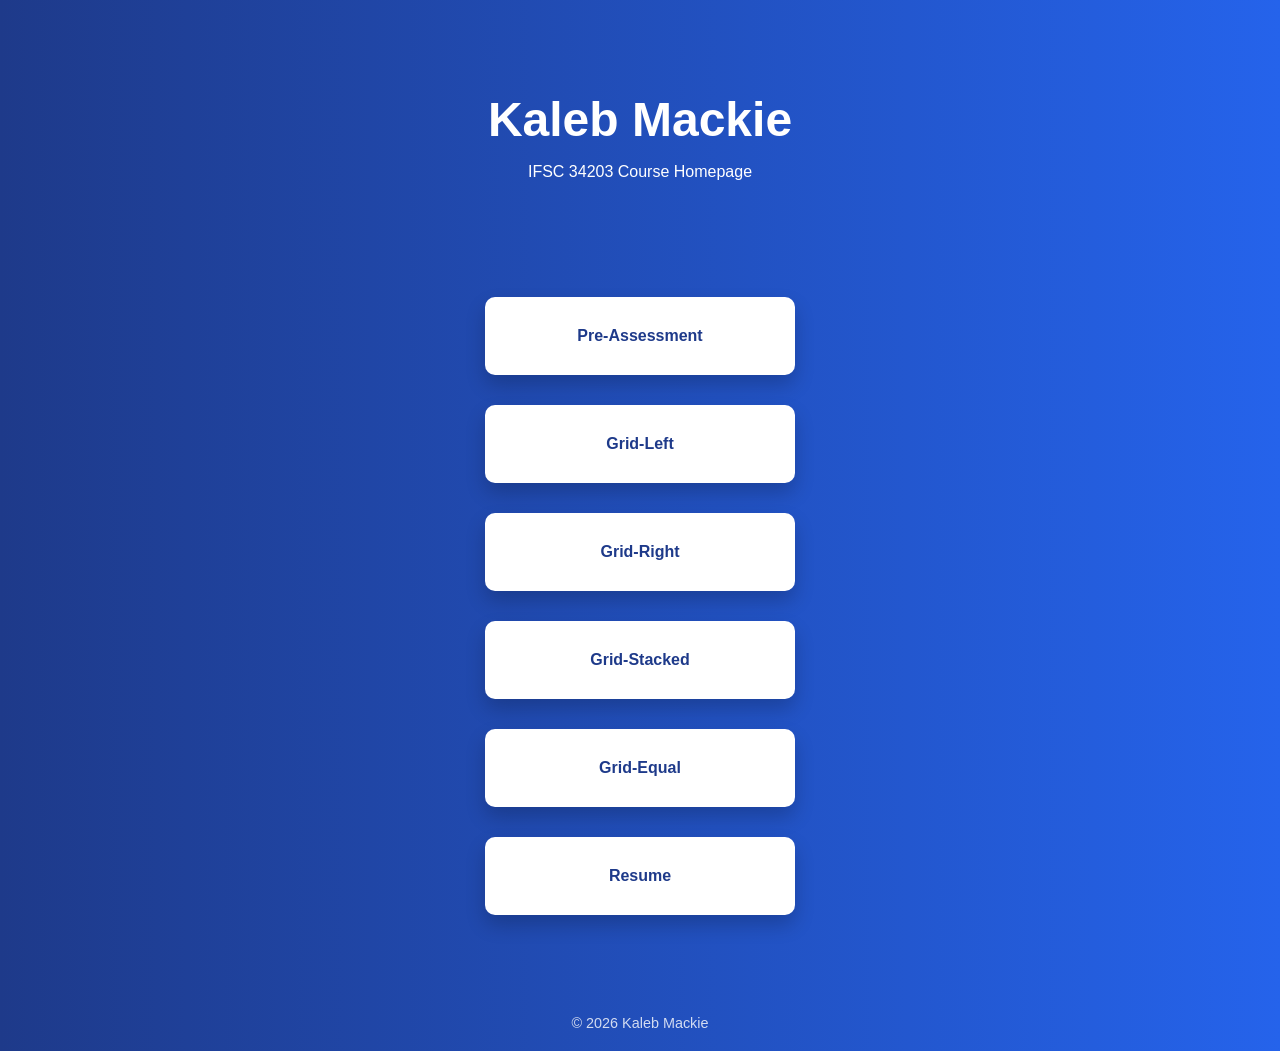
==== index.html @ 670e43a8 "3/4/26" ====
<!doctype html>
<html lang="en">
<head>
  <meta charset="utf-8">
  <title>Kaleb Mackie | IFSC 34203</title>
  <meta name="viewport" content="width=device-width, initial-scale=1">

  <style>
    body {
      margin: 0;
      font-family: Arial, Helvetica, sans-serif;
      background: linear-gradient(to right, #1e3a8a, #2563eb);
      color: white;
      text-align: center;
    }

    header {
      padding: 60px 20px;
    }

    h1 {
      font-size: 3rem;
      margin-bottom: 10px;
    }

    
    .assignments {
      display: flex;
      flex-direction: column;   
      align-items: center;      
      gap: 30px;
      padding: 40px 20px;
    }

    .card {
      background: white;
      color: #1e3a8a;
      padding: 30px;
      width: 250px;
      border-radius: 10px;
      text-decoration: none;
      font-weight: bold;
      box-shadow: 0 10px 20px rgba(0,0,0,0.2);
      transition: 0.3s;
    }

    .card:hover {
      transform: translateY(-5px);
      background: #f1f5f9;
    }

    footer {
      margin-top: 40px;
      padding: 20px;
      font-size: 0.9rem;
      opacity: 0.8;
    }
  </style>
</head>

<body>

  <header>
    <h1>Kaleb Mackie</h1>
    <p>IFSC 34203 Course Homepage</p>
  </header>

  <section class="assignments">
    
    <a class="card" href="public_html/pre-assesment/index.html">
      Pre-Assessment
    </a>

    <a class="card" href="public_html/css-grid-lab/grid-two-col-left.html">
      Grid-Left
    </a>

    <a class="card" href="public_html/css-grid-lab/grid-two-col-right.html">
      Grid-Right 
    </a>

    <a class="card" href="public_html/css-grid-lab/grid-two-col-stacked.html">
      Grid-Stacked 
    </a>

    <a class="card" href="public_html/css-grid-lab/grid-two-col-equal.html">
      Grid-Equal 
    </a>

    <a class="card" href="public_html/resume/index.html">
      Resume 
    </a>

  </section>

  <footer>
    © 2026 Kaleb Mackie
  </footer>

</body>
</html>
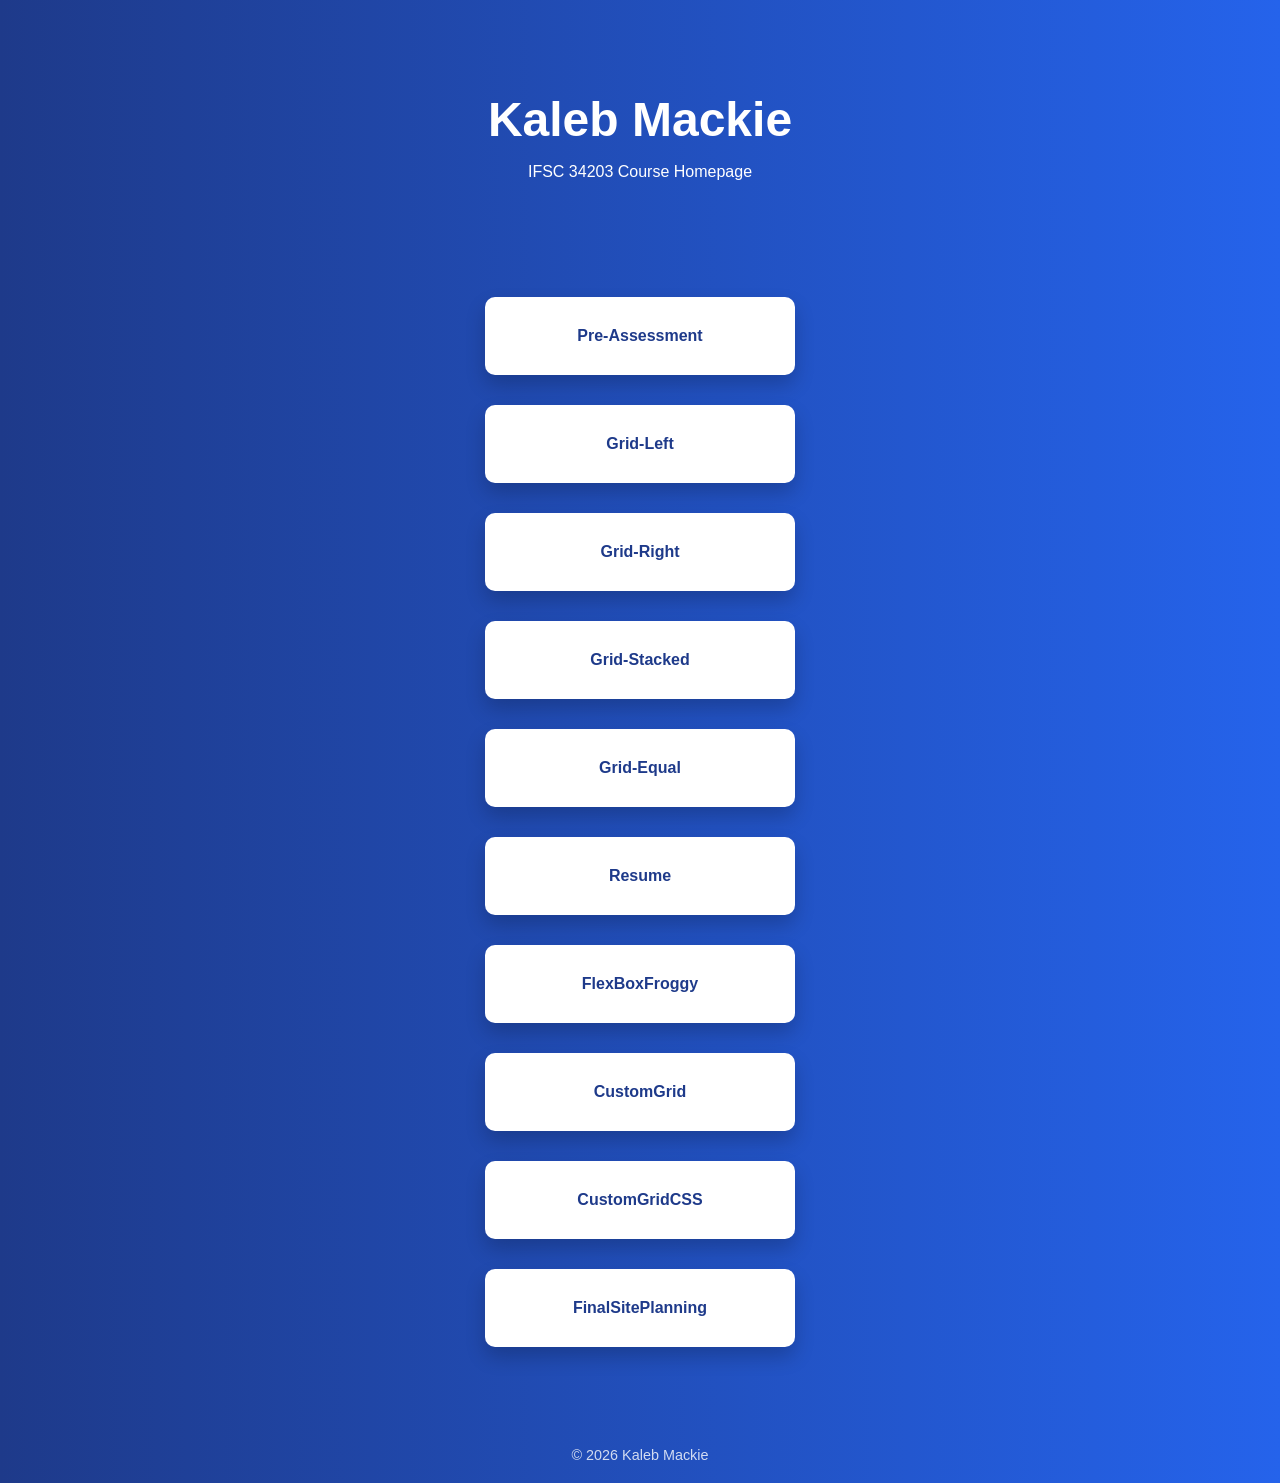
==== commit 56d63bd3: "work" ====
--- a/index.html
+++ b/index.html
@@ -91,6 +91,22 @@
       Resume 
     </a>
 
+     <a class="card" href="public_html/FlexboxFroggy/flexboxfroggy.png">
+      FlexBoxFroggy
+    </a>
+
+    <a class="card" href="public_html/CustomGridAssignment/index.html">
+      CustomGrid
+    </a>
+
+    <a class="card" href="public_html/CustomGridUsingCSS/index.html">
+      CustomGridCSS
+    </a>
+
+     <a class="card" href="public_html/FinalSitePlanning/index.html">
+      FinalSitePlanning
+    </a>
+
   </section>
 
   <footer>
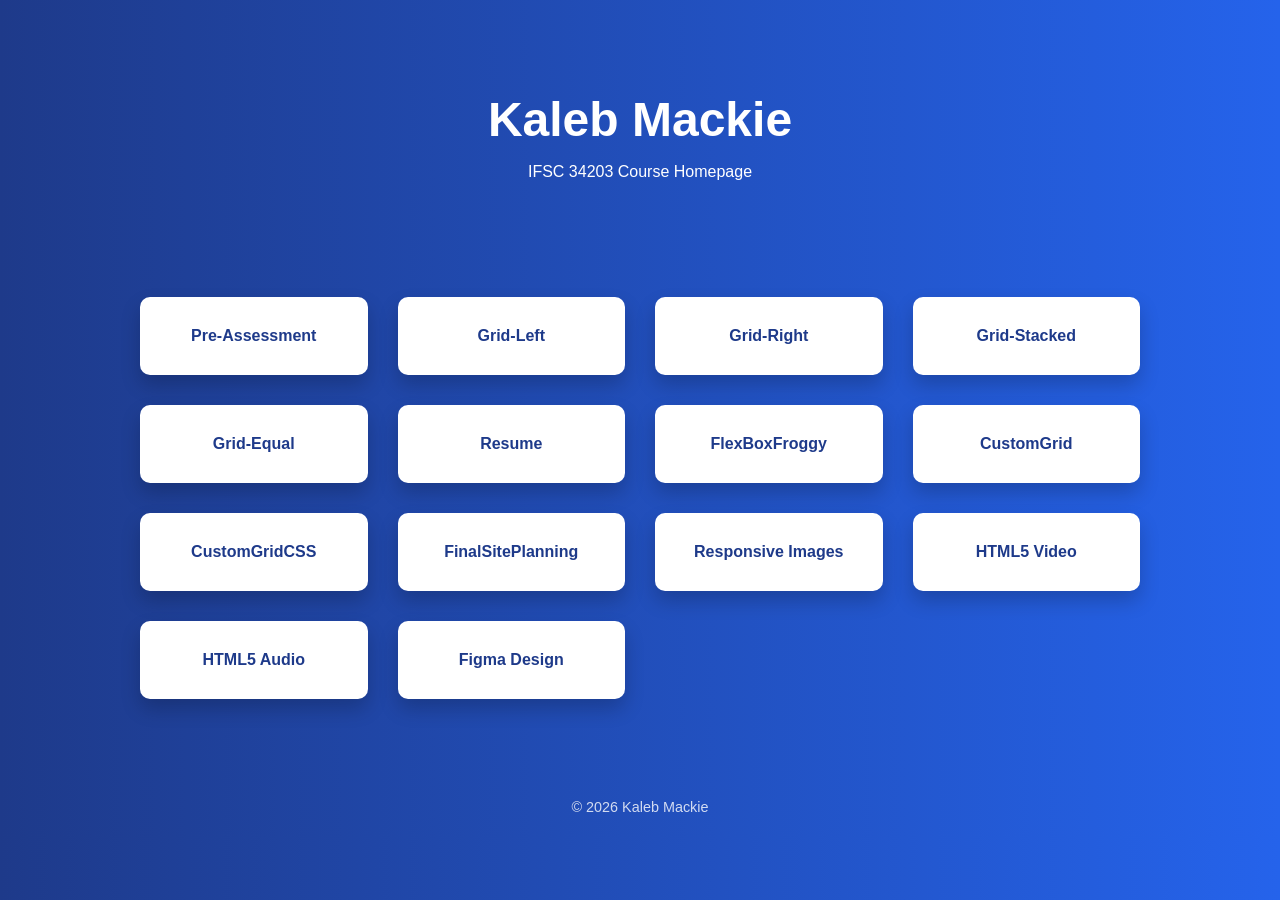
==== commit 5b9d0150: "new work" ====
--- a/index.html
+++ b/index.html
@@ -23,20 +23,19 @@
       margin-bottom: 10px;
     }
 
-    
     .assignments {
-      display: flex;
-      flex-direction: column;   
-      align-items: center;      
+      display: grid;
+      grid-template-columns: repeat(auto-fit, minmax(200px, 1fr));
       gap: 30px;
-      padding: 40px 20px;
+      padding: 40px;
+      max-width: 1000px;
+      margin: 0 auto;
     }
 
     .card {
       background: white;
       color: #1e3a8a;
       padding: 30px;
-      width: 250px;
       border-radius: 10px;
       text-decoration: none;
       font-weight: bold;
@@ -66,7 +65,7 @@
   </header>
 
   <section class="assignments">
-    
+
     <a class="card" href="public_html/pre-assesment/index.html">
       Pre-Assessment
     </a>
@@ -76,22 +75,22 @@
     </a>
 
     <a class="card" href="public_html/css-grid-lab/grid-two-col-right.html">
-      Grid-Right 
+      Grid-Right
     </a>
 
     <a class="card" href="public_html/css-grid-lab/grid-two-col-stacked.html">
-      Grid-Stacked 
+      Grid-Stacked
     </a>
 
     <a class="card" href="public_html/css-grid-lab/grid-two-col-equal.html">
-      Grid-Equal 
+      Grid-Equal
     </a>
 
     <a class="card" href="public_html/resume/index.html">
-      Resume 
+      Resume
     </a>
 
-     <a class="card" href="public_html/FlexboxFroggy/flexboxfroggy.png">
+    <a class="card" href="public_html/FlexboxFroggy/flexboxfroggy.png">
       FlexBoxFroggy
     </a>
 
@@ -103,9 +102,25 @@
       CustomGridCSS
     </a>
 
-     <a class="card" href="public_html/FinalSitePlanning/index.html">
+    <a class="card" href="public_html/FinalSitePlanning/index.html">
       FinalSitePlanning
     </a>
+
+    <a class="card" href="public_html/responsive-images/index.html">
+      Responsive Images
+    </a>
+
+    <a class="card" href="public_html/video/index.html">
+      HTML5 Video
+    </a>
+
+    <a class="card" href="public_html/audio/index.html">
+      HTML5 Audio
+    </a>
+
+    <a class="card" href="public_html/figma/index.html" target="_blank">
+  Figma Design
+</a>
 
   </section>
 
